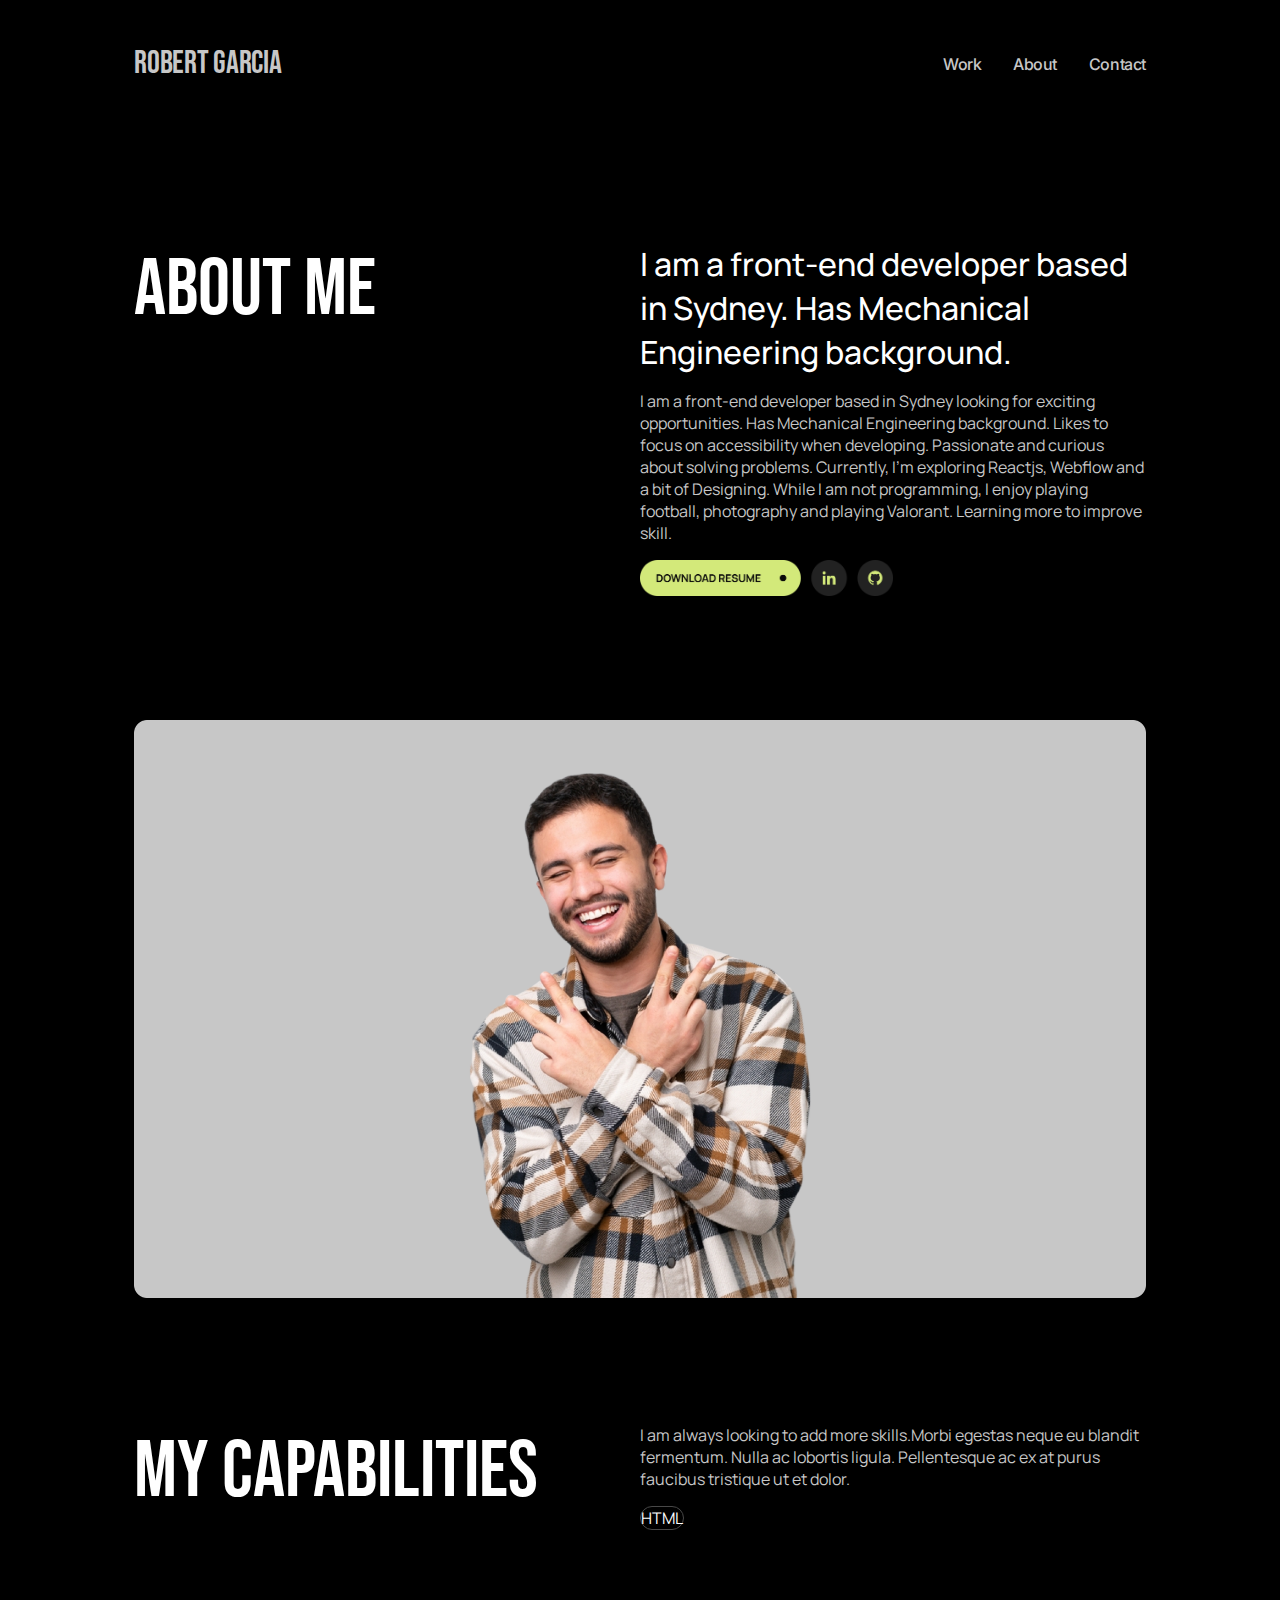
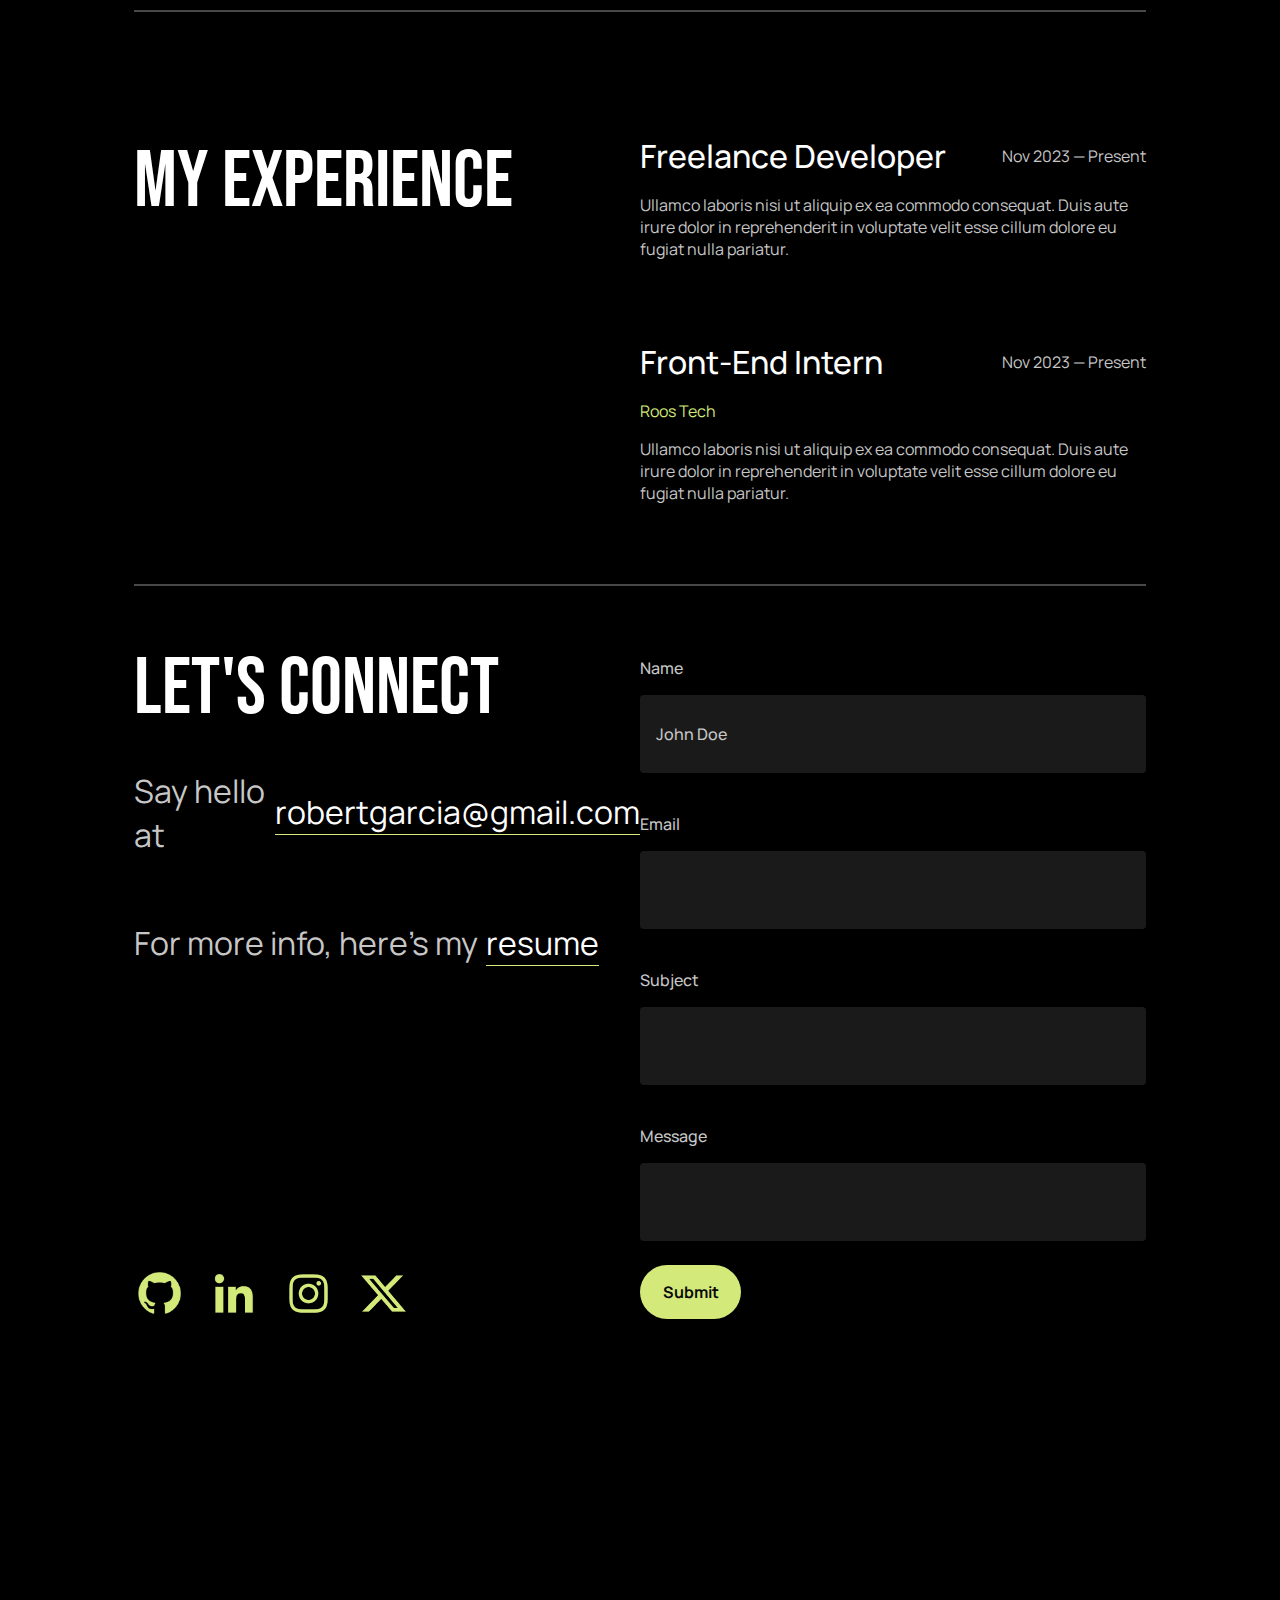
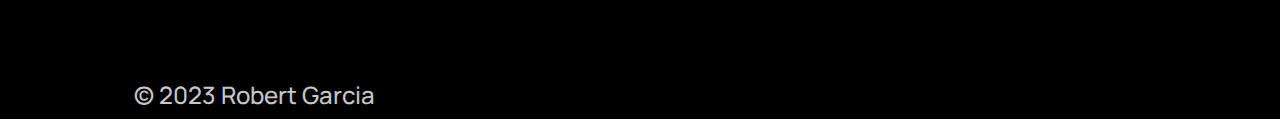
==== index.html @ bcd7b710 "test" ====
<!DOCTYPE html>
<html lang="en">

<head>
    <meta charset="UTF-8">
    <meta name="viewport" content="width=device-width, initial-scale=1.0">
    <title>Document</title>
    <link rel="stylesheet" href="index.css">
    <link rel="preconnect" href="https://fonts.googleapis.com">
    <link rel="preconnect" href="https://fonts.gstatic.com" crossorigin>
    <link
        href="https://fonts.googleapis.com/css2?family=Bebas+Neue&family=Montserrat:ital,wght@0,100..900;1,100..900&display=swap"
        rel="stylesheet">
    <link rel="preconnect" href="https://fonts.googleapis.com">
    <link rel="preconnect" href="https://fonts.gstatic.com" crossorigin>
    <link href="https://fonts.googleapis.com/css2?family=Manrope:wght@200..800&display=swap" rel="stylesheet">
    <link rel="preconnect" href="https://fonts.googleapis.com">
    <link rel="preconnect" href="https://fonts.gstatic.com" crossorigin>
    <link
        href="https://fonts.googleapis.com/css2?family=Inter:ital,opsz,wght@0,14..32,100..900;1,14..32,100..900&family=Manrope:wght@200..800&display=swap"
        rel="stylesheet">
</head>

<body>
    <div class="container">
        <div class="navigation">
            <p class="nav-title">ROBERT GARCIA</p>
            <div class="nav-column">
                <div class="nav-text">Work</div>
                <div class="nav-text">About</div>
                <div class="nav-text">Contact</div>
            </div>
            <div class="nav-items">
                <img src="img/Frame 3.png" width="50%">
            </div>
        </div>
        <div class="about-me">
            <div class="heading-two">ABOUT ME</div>
            <div class="title-description2">
                <div class="title2">I am a front-end developer based in Sydney. Has Mechanical Engineering background.
                </div>
                <div class="description2">I am a front-end developer based in Sydney looking for exciting opportunities.
                    Has Mechanical Engineering background. Likes to focus on accessibility when developing. Passionate
                    and curious about solving problems. Currently, I’m exploring Reactjs, Webflow and a bit of
                    Designing. While I am not programming, I enjoy playing football, photography and playing Valorant.
                    Learning more to improve skill.</div>
                <div><img src="img/Frame 23.png" width="50%"></div>
            </div>
        </div>
        <div class="image-container">
            <img src="img/image-about.png" width="100%">
        </div>
        <div class="about-me">
            <div class="heading-two">My Capabilities</div>
            <div class="title-description2">
                <div class="description2">I am always looking to add more skills.Morbi egestas neque eu blandit
                    fermentum. Nulla ac lobortis ligula. Pellentesque ac ex at purus faucibus tristique ut et dolor.
                </div>
                <div class="button-container">
                    <div class="button1">
                        <div class="button1-text">HTML</div>
                    </div>
                </div>
            </div>
        </div>
        <div class="line-1"></div>
        <div class="about-me">
            <div class="heading-two">My Experience</div>
            <div class="title-container">
                <div class="title-description3">
                    <div style="display: flex; justify-content: space-between; align-items: center;">
                        <div class="title2">Freelance Developer
                        </div>
                        <div class="description2">Nov 2023 — Present </div>
                    </div>
                    <div class="description2">Ullamco laboris nisi ut aliquip ex ea commodo consequat. Duis aute irure
                        dolor in reprehenderit in voluptate velit esse cillum dolore eu fugiat nulla pariatur.</div>
                </div>
                <div class="title-description3">
                    <div style="display: flex; justify-content: space-between; align-items: center;">
                        <div class="title2">Front-End Intern
                        </div>
                        <div class="description2">Nov 2023 — Present </div>
                    </div>
                    <div class="green-text">Roos Tech</div>
                    <div class="description2">Ullamco laboris nisi ut aliquip ex ea commodo consequat. Duis aute irure
                        dolor in reprehenderit in voluptate velit esse cillum dolore eu fugiat nulla pariatur.</div>
                </div>
            </div>
        </div>
        <div class="line-1"></div>
        <div class="footer-content">
            <div class="footer-container">
                <div class="let-connect">
                    <div class="heading-4">LET'S CONNECT
                        <div class="head-3-container">
                            <p class="heading-3">Say hello at</p>
                            <p class="mail">robertgarcia@gmail.com</p>
                        </div>
                        <div class="head-3-container">
                            <p class="heading-3">For more info, here’s my</p>
                            <p class="mail2">resume</p>
                        </div>
                    </div>
                    <div class="footer-social-icons">
                        <img src="img/bxl-github.svg.png" width="100%">
                        <img src="img/bxl-linkedin.svg.png" width="100%">
                        <img src="img/bxl-instagram.svg.png" width="100%">
                        <img src="img/bxl-linkedin.svg (1).png" width="100%">
                    </div>
                </div>
                <div class="footer-list">
                    <div class="list-items">
                        <div class="name">
                            <p>Name</p>
                            <div class="name-container">
                                <p class="name-blocks">John Doe</p>
                            </div>
                        </div>
                        <div class="name">
                            <p>Email</p>
                            <div class="name-container">
                                <p class="name-none">John Doe</p>
                            </div>
                        </div>
                        <div class="name">
                            <p>Subject</p>
                            <div class="name-container">
                                <p class="name-none">John Doe</p>
                            </div>
                        </div>
                        <div class="name">
                            <p>Message</p>
                            <div class="name-container3">
                                <p class="name-none">John Doe</p>
                            </div>
                        </div>
                    </div>
                    <div class="button">
                        <p class="button-text">Submit</p>
                    </div>
                </div>
            </div>
            <div class="footer-text">© 2023 Robert Garcia</div>
        </div>
</body>

</html>
---- index.css ----
*{
    
    box-sizing: border-box;
}
body{
    background-color: #000;
}
   
.container{
    width: 100%;
    padding-inline: 10%;
}
.navigation{
    display: flex;
    flex-wrap: wrap;
    justify-content: space-between;
    align-items: center;
}
.nav-title{
    font-family: "Bebas Neue", sans-serif;
font-size: 32px;
font-weight: 400;
line-height: 48px;
letter-spacing: -0.01em;
text-align: left;
text-underline-position: from-font;
text-decoration-skip-ink: none;
color: #c7c7c7;
}
.nav-column{
    display: flex;
    gap: 32px;
}
@media(max-width: 600px) {
    .nav-column{
        display: none;
    }
}
.nav-text{
    font-family: "Inter", sans-serif;
font-size: 16px;
font-weight: 500;
line-height: 24px;
letter-spacing: -0.03em;
text-align: left;
text-underline-position: from-font;
text-decoration-skip-ink: none;
color: #c7c7c7;
}
.nav-items{
    display: none;
}
@media(max-width: 600px) {
    .nav-items{
        display: block;
    }
}
.about-me{
    display: flex;
    justify-content: space-between;
    align-items: flex-start;
    margin-top: 122px;
}
@media(max-width: 600px) {
    .about-me{
        display: flex;
        flex-direction: column;
        justify-content: center;
        align-items: center;
        margin: 0;
    }
}
.heading-two{
    width: 50%;
font-family: "Bebas Neue", sans-serif;
font-size: 5rem;
font-weight: 400;
color: #fff;
}
@media(max-width: 600px) {
    .heading-two{
        width: 100%;
        font-size: 3rem;
        margin-top: 80px;
    }
}
.title-container{
    width: 50%;
    display: flex;
    flex-direction: column;
    gap: 80px;
}
@media(max-width: 600px) {
    .title-container{
        width: 100%;
    }
}
.title2{
    font-family: "Manrope", sans-serif;
    font-size: 2rem;
    font-weight: 500;
    color: #fff;
}
@media(max-width: 600px) {
    .title2{
        display: none;
    }
}
.description2{
        font-family: "Manrope", sans-serif;
    font-size: 1rem;
    font-weight: 400;
    color: #c7c7c7;
}
@media(max-width: 600px) {
    .description2{
        width: 100%;
    }
}
.button-container{
    display: flex;
    flex-wrap: wrap;
    gap: 16px;
}
.button1{
    border-radius: 100px;
    border: 1px solid #484848;
    gap: 20px 40px;
}
.button1-text{
    color: #fff;
    font: 1rem "Manrope", sans-serif;
}
.image-container{
    margin-top: 120px;
}
@media(max-width: 600px) {
    .image-container{
        margin-top: 80px;
    }
}
.line-1{
    border: 1px solid #484848;
    margin-top: 80px;
}
.title-description2{
    width: 50%;
    display: flex;
    flex-wrap: wrap;
    flex-direction: column;
    gap: 16px; 
}
@media(max-width: 600px) {
    .title-description2{
        width: 100%;
    }
}
.green-text{
    font-family: "Manrope", sans-serif;
    font-size: 1rem;
    font-weight: 400;
    color: #D3E97A
}
.title-description3{
    display: flex;
    flex-wrap: wrap;
    flex-direction: column;
    gap: 16px; 
} 

.let-connect{
   display: flex;
   flex-direction: column;
   justify-content: space-between;
   margin-top: 55px;
   width: 50%;
} 
.heading-4{
font-family: "Bebas Neue", sans-serif;
font-size: 5rem;
font-weight: 400;
color: #fff;
}
.head-3-container{
   display: flex;
   align-items: center;
   gap: 8px;
}
.heading-3{
font-family: "Manrope", sans-serif;
font-size: 2rem;
font-weight: 400;
color: #c7c7c7;
}
.mail{
font-family: "Manrope", sans-serif;
font-size: 2rem;
font-weight: 400;
color: #fff;
border-bottom: 1px solid #D3E97A;
}
.mail2{
font-family: "Manrope", sans-serif;
font-size: 2rem;
font-weight: 400;
color: #fff;
border-bottom: 1px solid #D3E97A;
}
.footer-text{
   font-family: "Manrope", sans-serif;
font-size: 1.5rem;
font-weight: 500;
color: #c7c7c7;
margin-top: 359px;
}
.footer-social-icons{
   width: 10%;
   display: flex;
   align-items: center;
   gap: 24px;
}
.footer-container{
   display: flex;
   justify-content: space-between;
}
.footer-list{
   width: 50%;
   display: flex;
   flex-direction: column;
   gap: 24px;
   margin-top: 55px;
}
.list-items{
   display: flex;
   flex-direction: column;
   gap: 24px;
}
.name{
font-family: "Manrope", sans-serif;
font-size: 1rem;
font-weight: 500;
color: #c7c7c7;
}
.name-container{
   width: 100%;
   padding: 12px 16px 12px 16px;
   gap: 10px;
   border-radius: 4px;
   background-color: #1a1a1a
}
.name-block{
font-family: "Manrope", sans-serif;
font-size: 1rem;
font-weight: 400;
color: #fff;
}
.name-none{
   font-family: "Manrope", sans-serif;
   font-size: 1rem;
   font-weight: 400;
   color: #1a1a1a
}
.name-container3{
   padding: 12px 16px 12px 16px;
   gap: 10px;
   border-radius: 4px;
   background-color: #1a1a1a;
}
.button{
   width: 20%;
gap: 16px;
border-radius: 100px;
background-color: #D3E97A;
display: flex;
justify-content: center;
align-items: center;
}
@media(max-width: 600px) {
    .button{
        width: 40%;
    }
 }
.button-text{
font-family:"Manrope", sans-serif;
font-size: 16px;
font-weight: 700;
color: #0a0a0a;
}
@media(max-width: 600px) {
   .footer-container{
   display: flex;
   flex-direction: column;
   }
}
@media(max-width: 600px) {
   .let-connect{
       width: 100%;
   }
}
@media(max-width: 600px) {
   .footer-list{
       width: 100%;
   }
}
@media(max-width: 600px) {
   .footer-text{
       margin-top: 80px;
   }
}
@media(max-width: 600px) {
   .line-2{
       margin-top: 10px;
   }
}
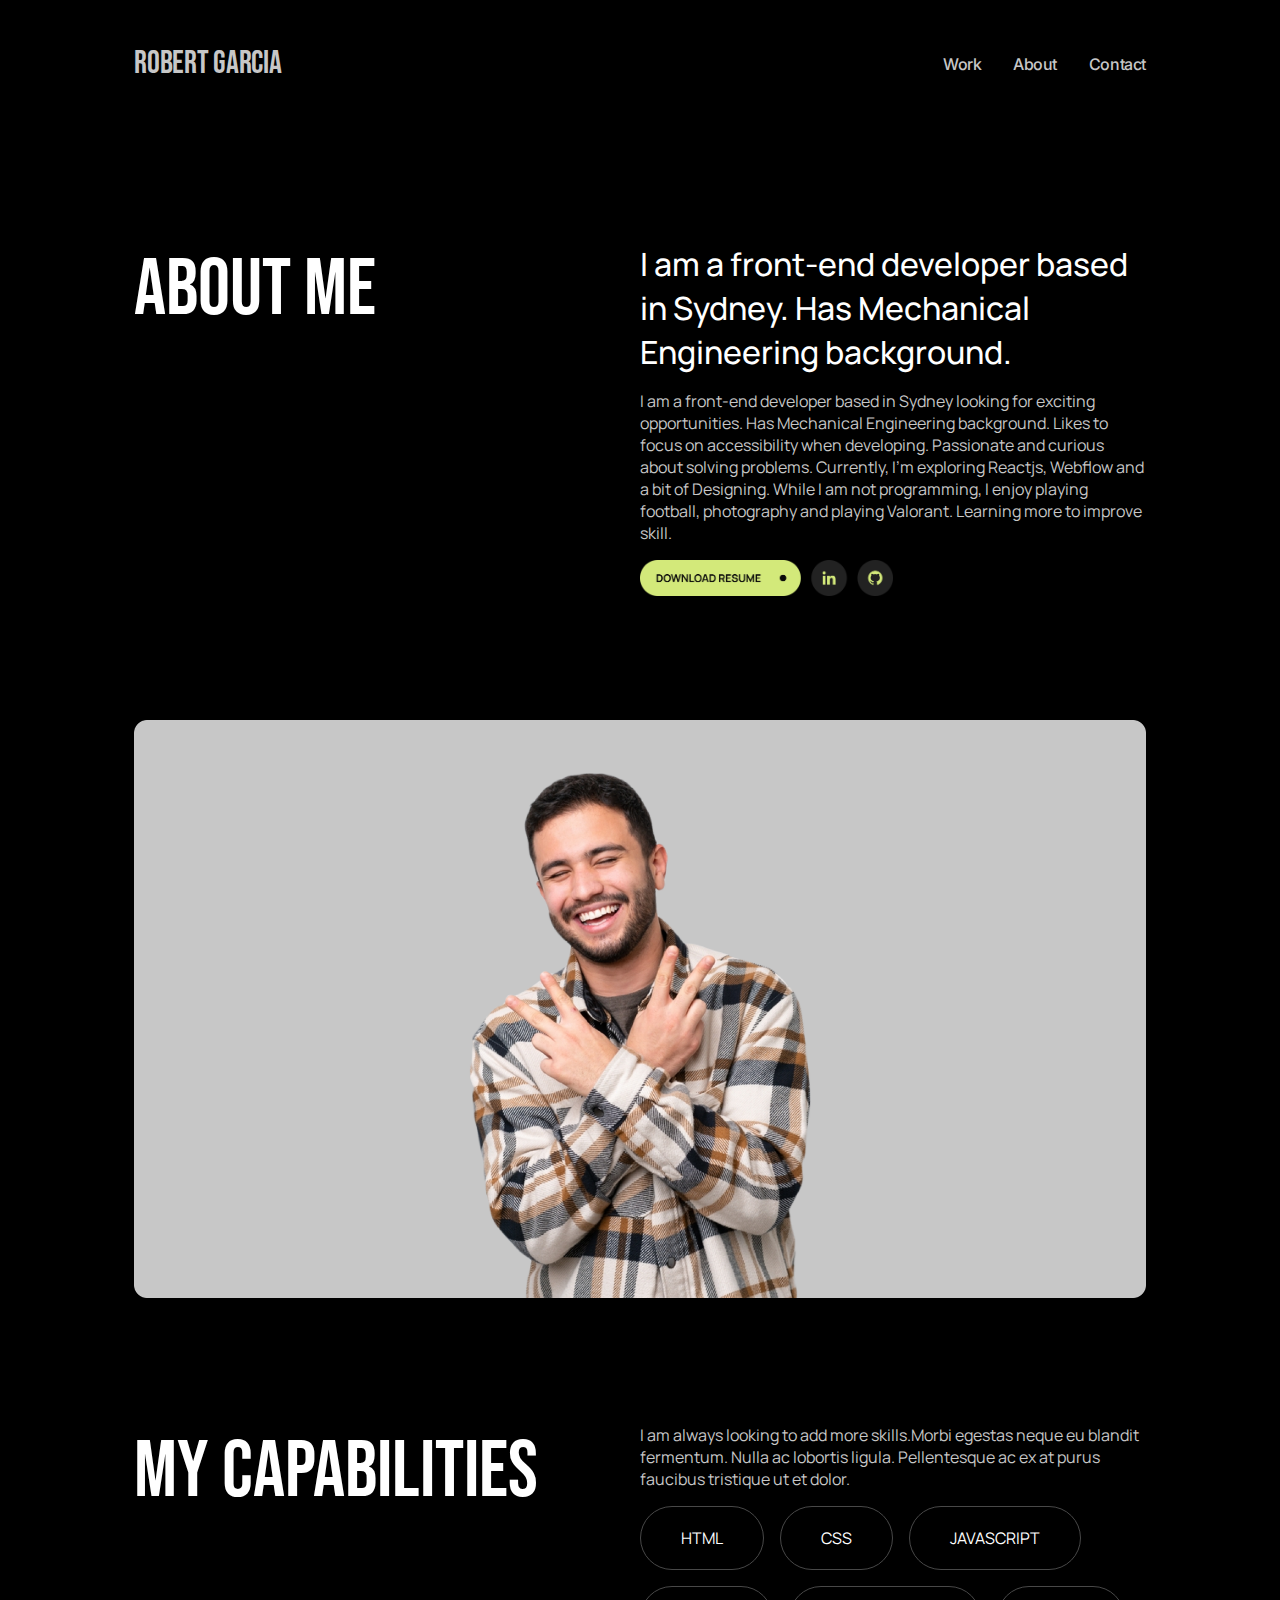
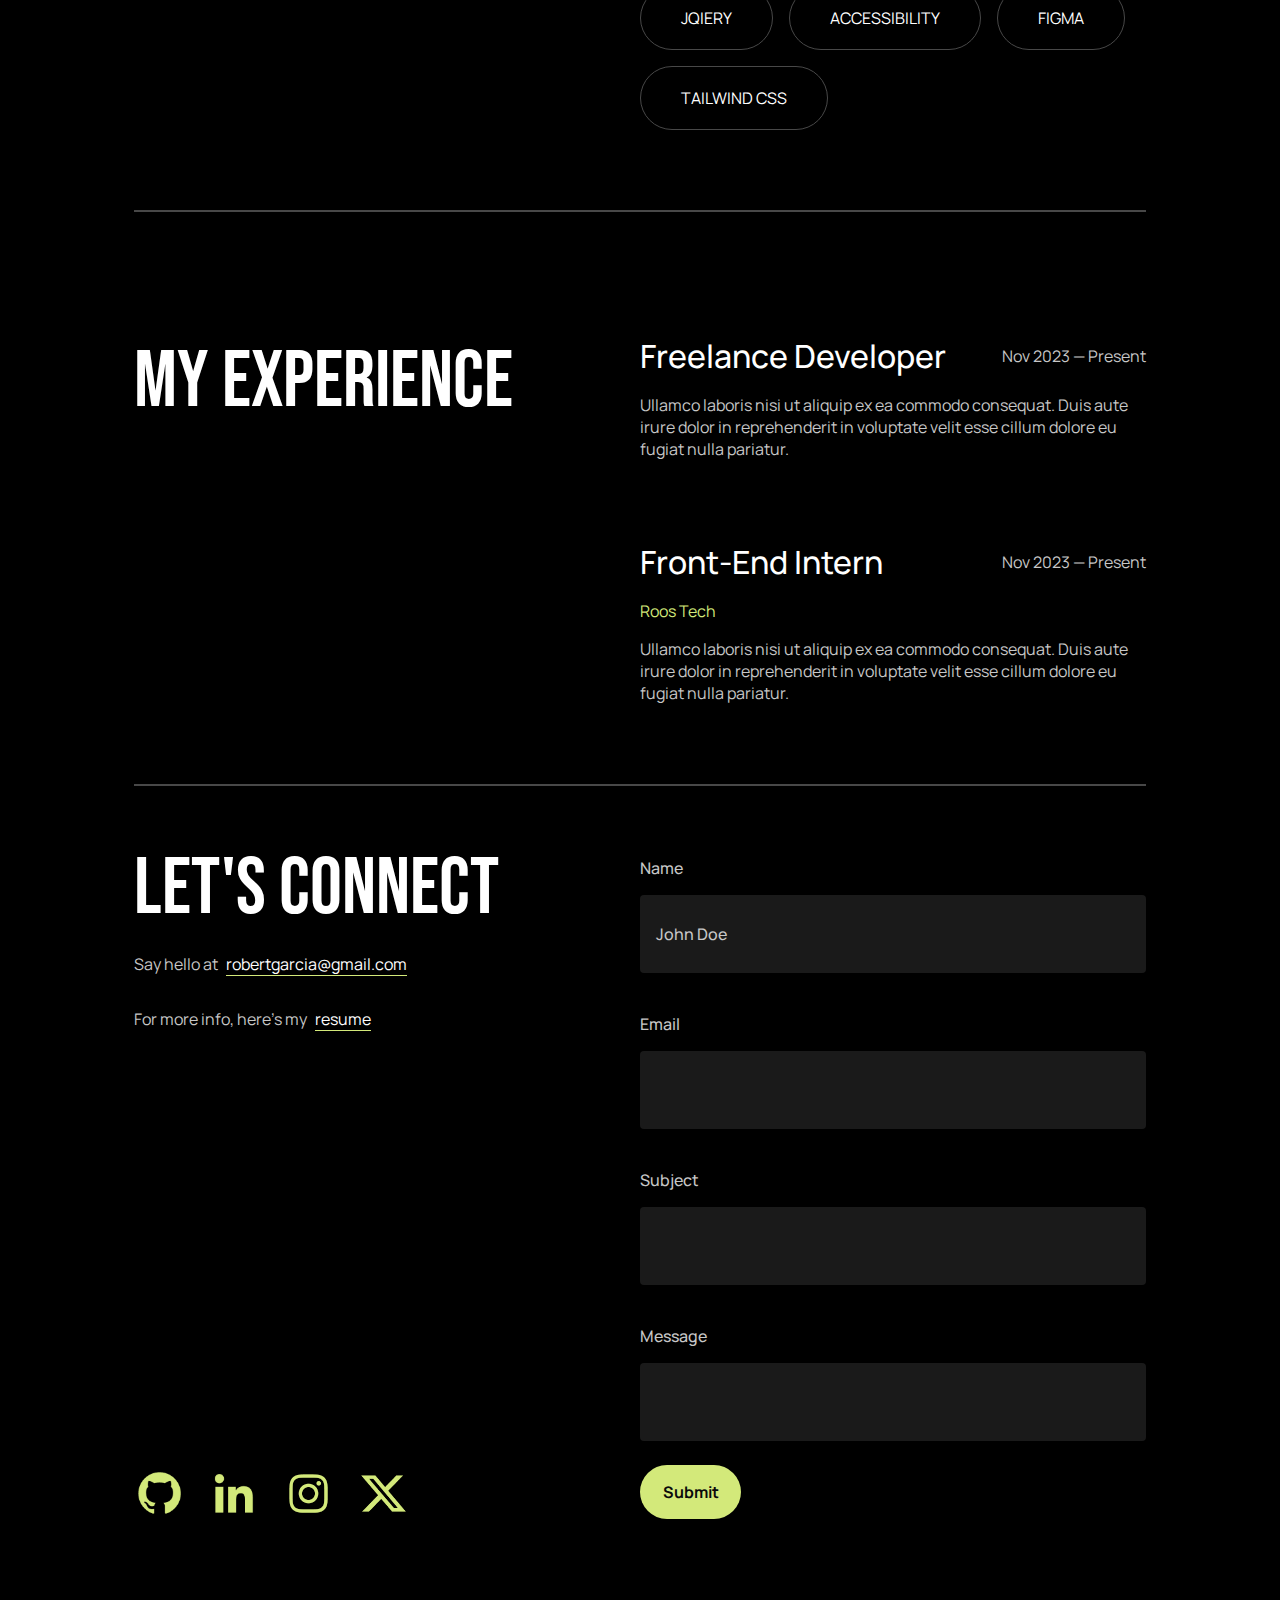
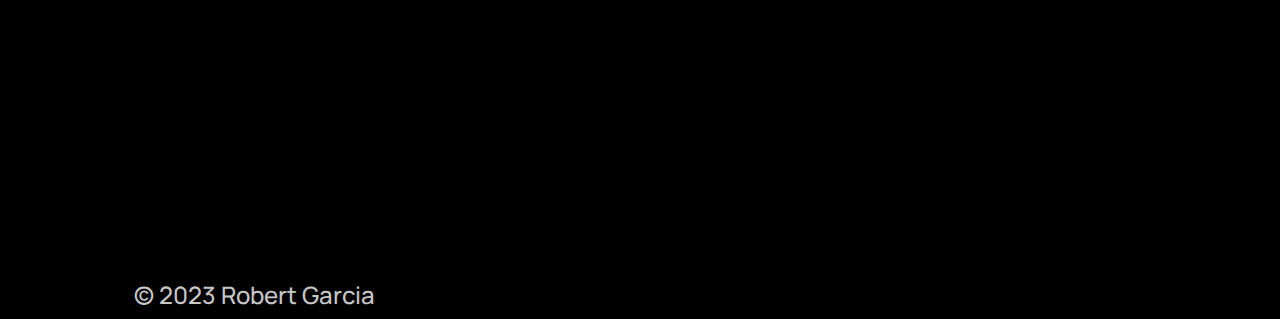
==== commit dd5a8b2a: "finish" ====
--- a/index.html
+++ b/index.html
@@ -31,7 +31,7 @@
                 <div class="nav-text">Contact</div>
             </div>
             <div class="nav-items">
-                <img src="img/Frame 3.png" width="50%">
+                <img src="img/Frame 3.png" width="100%">
             </div>
         </div>
         <div class="about-me">
@@ -59,6 +59,24 @@
                 <div class="button-container">
                     <div class="button1">
                         <div class="button1-text">HTML</div>
+                    </div>
+                    <div class="button1">
+                        <div class="button1-text">CSS</div>
+                    </div>
+                    <div class="button1">
+                        <div class="button1-text">JAVASCRIPT</div>
+                    </div>
+                    <div class="button1">
+                        <div class="button1-text">JQIERY</div>
+                    </div>
+                    <div class="button1">
+                        <div class="button1-text">ACCESSIBILITY</div>
+                    </div>
+                    <div class="button1">
+                        <div class="button1-text">FIGMA</div>
+                    </div>
+                    <div class="button1">
+                        <div class="button1-text">TAILWIND CSS</div>
                     </div>
                 </div>
             </div>
--- a/index.css
+++ b/index.css
@@ -53,6 +53,7 @@
 @media(max-width: 600px) {
     .nav-items{
         display: block;
+        width: 15%;
     }
 }
 .about-me{
@@ -125,7 +126,7 @@
 .button1{
     border-radius: 100px;
     border: 1px solid #484848;
-    gap: 20px 40px;
+    padding: 20px 40px;
 }
 .button1-text{
     color: #fff;
@@ -188,20 +189,20 @@
 }
 .heading-3{
 font-family: "Manrope", sans-serif;
-font-size: 2rem;
+font-size: 1rem;
 font-weight: 400;
 color: #c7c7c7;
 }
 .mail{
 font-family: "Manrope", sans-serif;
-font-size: 2rem;
+font-size: 1rem;
 font-weight: 400;
 color: #fff;
 border-bottom: 1px solid #D3E97A;
 }
 .mail2{
 font-family: "Manrope", sans-serif;
-font-size: 2rem;
+font-size: 1rem;
 font-weight: 400;
 color: #fff;
 border-bottom: 1px solid #D3E97A;
